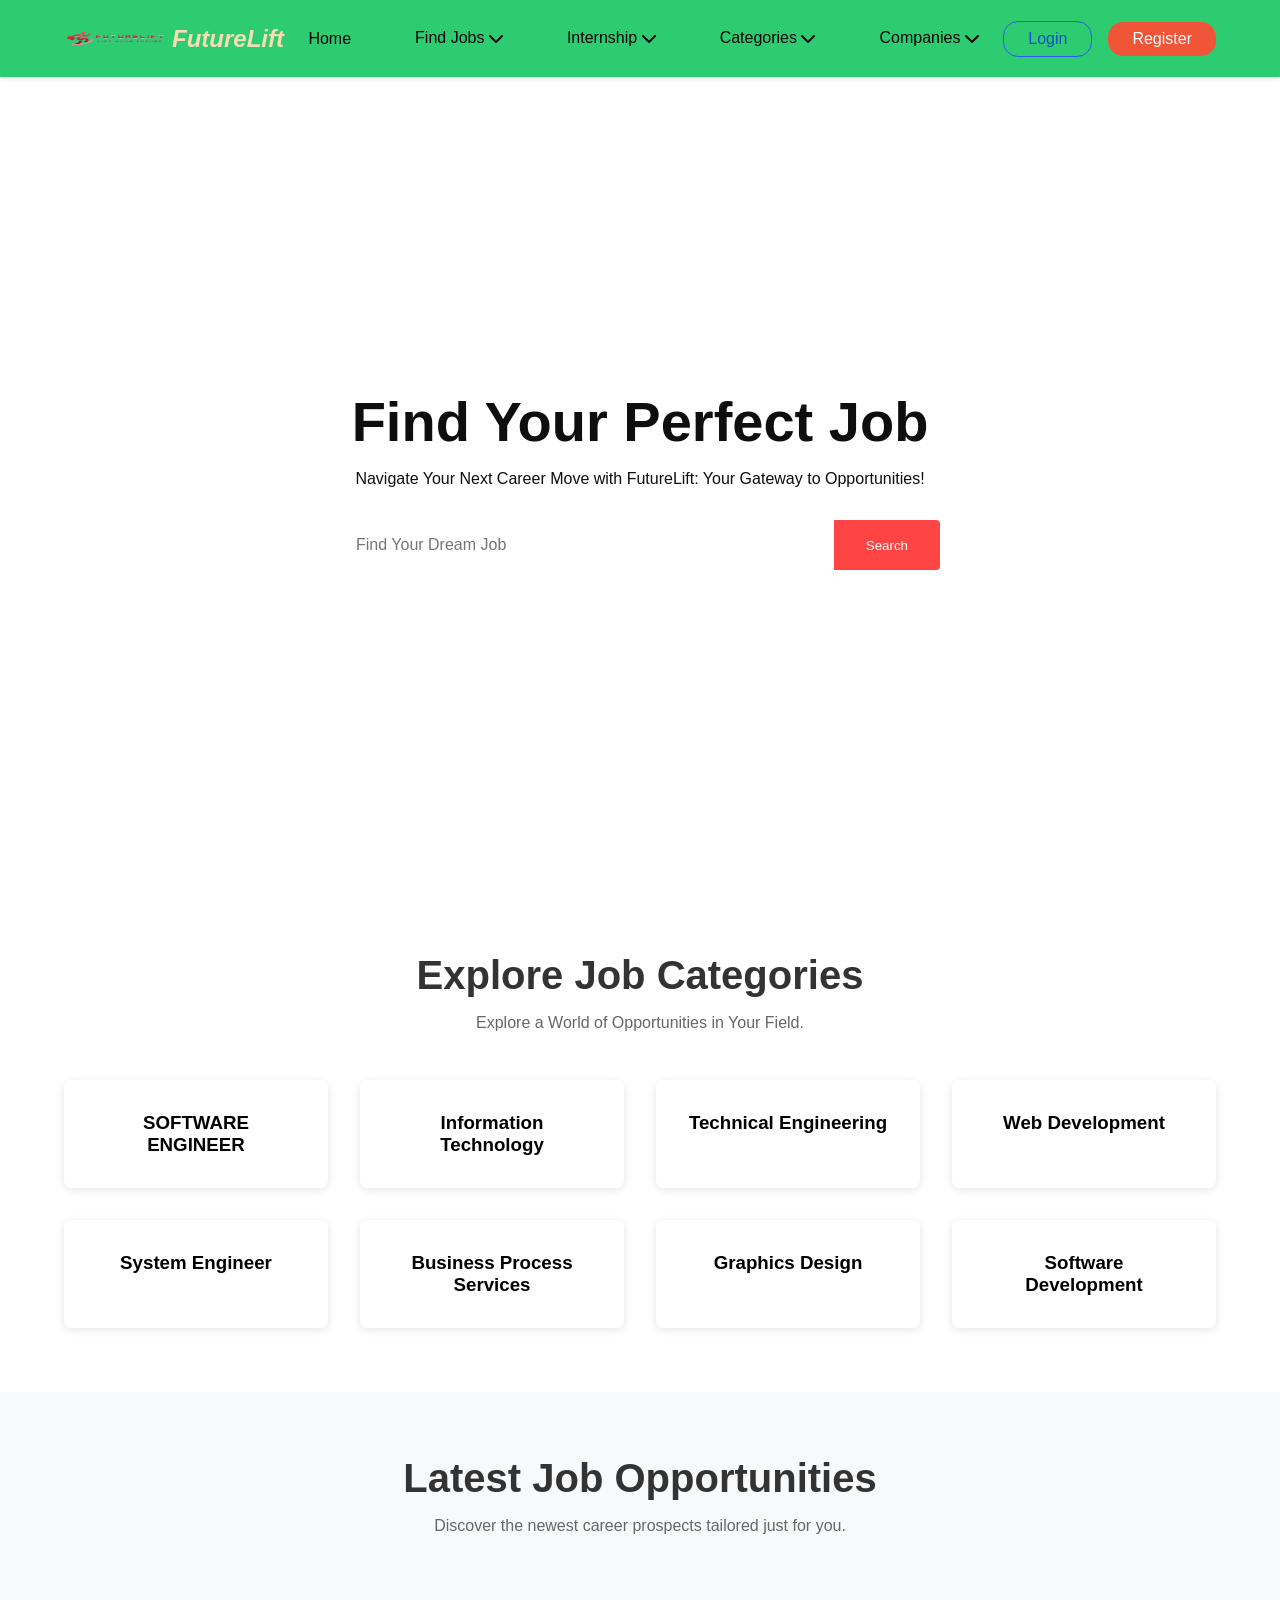
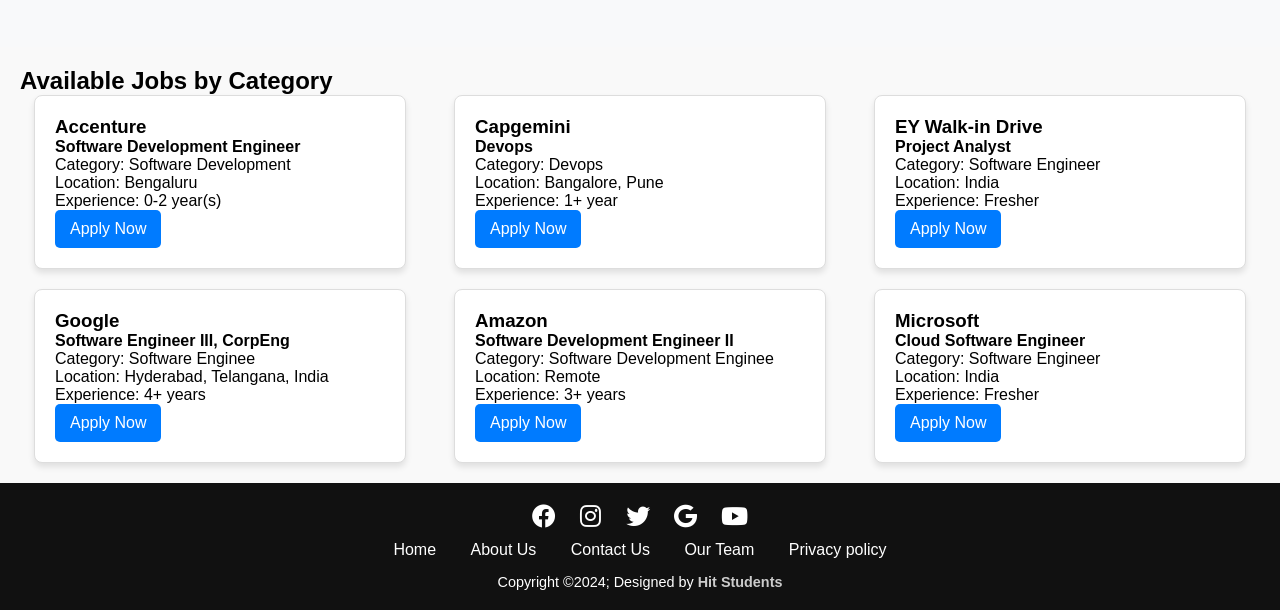
==== home.html @ 0b6f00b4 "Add files via upload" ====
<!DOCTYPE html>
<html lang="en">
<head>
    <meta charset="UTF-8">
    <meta name="viewport" content="width=device-width, initial-scale=1.0">
    <title>FutureLift - Lift Your Future</title>
    <link href="https://cdnjs.cloudflare.com/ajax/libs/font-awesome/6.0.0/css/all.min.css" rel="stylesheet">
    <link rel="stylesheet" href="/css/home/home.css">
    <style>
        
        
    </style>
</head>
<body>
    <nav>
        <a href="home.html" class="logo">
            <img src="/images/home/logo.png" alt="FutureLift Logo">
            FutureLift
        </a>
        
        <div class="nav-links">
            <a href="#home" class="active">Home</a>
            
            <div class="dropdown">
                <a href="#jobs">Find Jobs <i class="fas fa-chevron-down"></i></a>
                <div class="dropdown-content">
                    <a href="#recent-jobs">Recent Jobs</a>
                    <a href="#remote-jobs">Remote Jobs</a>
                    <a href="#featured-jobs">Featured Jobs</a>
                    <a href="#job-by-location">Jobs by Location</a>
                </div>
            </div>
            
            <div class="dropdown">
                <a href="#internship">Internship <i class="fas fa-chevron-down"></i></a>
                <div class="dropdown-content">
                    <a href="#technical">Technical</a>
                    <a href="#non-technical">Non-Technical</a>
                    <a href="#paid">Paid Internships</a>
                    <a href="#remote">Remote Internships</a>
                </div>
            </div>
            
            <div class="dropdown">
                <a href="#categories">Categories <i class="fas fa-chevron-down"></i></a>
                <div class="dropdown-content">
                    <a href="#software">Software Development</a>
                    <a href="#marketing">Marketing</a>
                    <a href="#design">Design</a>
                    <a href="#engineering">Engineering</a>
                </div>
            </div>
            
            <div class="dropdown">
                <a href="#companies">Companies <i class="fas fa-chevron-down"></i></a>
                <div class="dropdown-content">
                    <a href="#top-companies">Top Companies</a>
                    <a href="#startups">Startups</a>
                    <a href="#mnc">MNCs</a>
                    <a href="#featured-companies">Featured Companies</a>
                </div>
            </div>
        </div>

        <div class="auth-buttons">
            <a href="/pages/login.html " class="login-btn">Login</a>
            <a href="/pages/login.html" class="signup-btn">Register</a>
        </div>

        <div class="mobile-menu">
            <i class="fas fa-bars mobile-menu-icon"></i>
        </div>
    </nav><section class="hero">
        <h1>Find Your Perfect Job</h1>
        <p>Navigate Your Next Career Move with FutureLift: Your Gateway to Opportunities!</p>
        <div class="search-box">
            <input type="text" placeholder="Find Your Dream Job">
            <button>Search</button>
        </div>
    </section>

    <section class="categories">
        <div class="section-header">
            <h2>Explore Job Categories</h2>
            <p>Explore a World of Opportunities in Your Field.</p>
        </div>
        <div class="category-grid">
            <div class="category-card">
                <h3>SOFTWARE ENGINEER</h3>
            </div>
            <div class="category-card">
                <h3>Information Technology</h3>
            </div>
            <div class="category-card">
                <h3>Technical Engineering</h3>
            </div>
            <div class="category-card">
                <h3>Web Development</h3>
            </div>
            <div class="category-card">
                <h3>System Engineer</h3>
            </div>
            <div class="category-card">
                <h3>Business Process Services</h3>
            </div>
            <div class="category-card">
                <h3>Graphics Design</h3>
            </div>
            <div class="category-card">
                <h3>Software Development</h3>
            </div>
        </div>
    </section>

    <section class="latest-jobs">
        <div class="section-header">
            <h2>Latest Job Opportunities</h2>
            <p>Discover the newest career prospects tailored just for you.</p>
        </div>
    </section>
    <section id="job-listings" class="job-section">
        <h2>Available Jobs by Category</h2>
        <div class="job-container">
           <div class="job-card">
              <h3>Accenture</h3>
              <h4>Software Development Engineer</h4>
              <p>Category: Software Development</p>
              <p>Location: Bengaluru</p>
              <p>Experience:  0-2 year(s) </p>
              <a href="https://candidate.accenture.com/8c7f34d7-d0f8-4d82-b3cf-37eaf5c6774c/b2c_1a_signin_ijp_pjp_oidc/oauth2/v2.0/authorize?client_id=915fb3d6-86c9-4170-90d1-fdd807f42f2e&scope=openid%20profile%20offline_access&redirect_uri=https%3A%2F%2Fmycareer.accenture.com&client-request-id=e925e995-79ce-425d-8206-88be9c41c418&response_mode=fragment&response_type=code&x-client-SKU=msal.js.browser&x-client-VER=3.0.2&client_info=1&code_challenge=Kq88uVYjpJngDeoSoVKyeI3D7xJrkVofIVlTugBz__M&code_challenge_method=S256&nonce=1a06aef2-3ece-44e5-833a-481d01e190ae&state=eyJpZCI6ImNlZWY4ODlmLWZhM2UtNDI2NC04ZWFmLTRiMjc2MmNhNzE1YiIsIm1ldGEiOnsiaW50ZXJhY3Rpb25UeXBlIjoicmVkaXJlY3QifX0%3D" class="apply-btn">Apply Now</a>
           </div>
           <div class="job-card">
              <h3>Capgemini</h3>
              <h4>Devops</h4>
              <p>Category: Devops</p>
              <p>Location: Bangalore, Pune</p>
              <p>Experience: 1+ year</p>
              <a href="https://careers.capgemini.com/job/Pune-Devops/1146786901/?feedId=388633&utm_source=CareerSite&tcsource=apply" class="apply-btn">Apply Now</a>
           </div>
           <div class="job-card">
            <h3>EY Walk-in Drive</h3>
            <h4>Project Analyst</h4>
            <p>Category: Software Engineer</p>
            <p>Location: India</p>
            <p>Experience: Fresher</p>
            <a href="https://fresheropenings.com/ey-walk-in-drive-2024/" class="apply-btn">Apply Now</a>
          </div>
          <div class="job-card">
            <h3>Google</h3>
            <h4>Software Engineer III, CorpEng</h4>
            <p>Category: Software Enginee</p>
            <p>Location: Hyderabad, Telangana, India</p>
            <p>Experience: 4+ years</p>
            <a href="https://www.google.com/about/careers/applications/jobs/results/97411123313025734-software-engineer-iii-corpeng?location=India" class="apply-btn">Apply Now</a>
          </div>
          <div class="job-card">
            <h3>Amazon</h3>
            <h4>Software Development Engineer II</h4>
            <p>Category: Software Development Enginee</p>
            <p>Location: Remote</p>
            <p>Experience: 3+ years</p>
            <a href="https://www.amazon.jobs/en/jobs/2842379/software-development-engineer-ii-amazon-customer-service" class="apply-btn">Apply Now</a>
          </div>
          <div class="job-card">
            <h3>Microsoft</h3>
            <h4>Cloud Software Engineer</h4>
            <p>Category: Software Engineer</p>
            <p>Location: India</p>
            <p>Experience: Fresher</p>
            <a href="https://careers.microsoft.com/v2/global/en/home.html" class="apply-btn">Apply Now</a>
          </div>
           <!-- Add more job cards as needed -->
        </div>
     </section>
    
        <footer class="footer">
            <div class="social-media">
                <a href="#"><i class="fab fa-facebook"></i></a>
                <a href="#"><i class="fab fa-instagram"></i></a>
                <a href="#"><i class="fab fa-twitter"></i></a>
                <a href="#"><i class="fab fa-google"></i></a>
                <a href="#"><i class="fab fa-youtube"></i></a>
            </div>
            <div class="footer-links">
                <a href="home.html">Home</a>
                <a href="/pages/about.html">About Us</a>
                <a href="/pages/contact.html">Contact Us</a>
                <a href="/pages/ourteam.html">Our Team</a>
                <a href="/pages/privacy.html">Privacy policy</a>
            </div>
            <div class="footer-bottom">
                <p>Copyright ©2024; Designed by <strong>Hit Students</strong></p>
            </div>
        </footer>
    
    
    <script src="home.js"></script>
</body>
</html>
---- css/home/home.css ----
* {
    margin: 0;
    padding: 0;
    box-sizing: border-box;
    font-family: -apple-system, BlinkMacSystemFont, 'Segoe UI', Roboto, Oxygen, Ubuntu, Cantarell, sans-serif;
}

/* Navigation */
nav {
    display: flex;
    justify-content: space-between;
    align-items: center;
    padding: 1rem 5%;
    background:#2ecc71;
    box-shadow: 0 2px 5px rgba(0,0,0,0.1);
    position: fixed;
    width: 100%;
    top: 0;
    z-index: 1000;
}

.logo {
    display: flex;
    align-items: center;
    gap: 0.5rem;
    font-size: 1.5rem;
    color:wheat;
    font-weight: bold;
    font-style: italic;
    text-decoration:solid;
}

.logo img {
    width: 100px;
    height: 45px;
}

.nav-links {
    display: flex;
    gap: 2rem;
    align-items: center;
}

.nav-links a {
    text-decoration: none;
    color: black;
    font-weight: 500;
    padding: 0.4rem 1rem;
    border-radius: 4px;
    transition: all 0.3s ease;
}

.nav-links a:hover {
    background: #f0f0f0;
    /* color: ; */
}

/* .nav-links a.active {
    color: #0052cc;
    /* background: #e6f0ff; } */


.auth-buttons {
    display: flex;
    gap: 1rem;
    align-items: center;
}

.login-btn, .signup-btn {
    padding: 0.5rem 1.5rem;
    border-radius: 15px;
    text-decoration: none;
    font-weight: 500;
    transition: all 0.3s ease;
}

.login-btn {
    color: #0052cc;
    border: 1px solid #275df5;
   
}

.login-btn:hover {
    background: #e6f0ff;
}

.signup-btn {
    background: #f05537;
    border-color: #f05537;
    
    color: white;
}

.signup-btn:hover {
    background: orangered;
}

.mobile-menu {
    display: none;
    cursor: pointer;
}

.mobile-menu-icon {
    font-size: 1.5rem;
    color: #333;
}

/* Add padding to body to account for fixed navbar */
body {
    padding-top: 70px;
}

/* Mobile Menu Styles */
@media (max-width: 1024px) {
    .nav-links, .auth-buttons {
        display: none;
    }

    .mobile-menu {
        display: block;
    }

    .nav-links.active {
        display: flex;
        flex-direction: column;
        position: absolute;
        top: 70px;
        left: 0;
        right: 0;
        background: white;
        padding: 1rem;
        box-shadow: 0 2px 5px rgba(0,0,0,0.1);
        text-align: center;
    }

    .auth-buttons.active {
        display: flex;
        flex-direction: column;
        width: 100%;
        padding: 1rem;
    }

    .nav-links a {
        width: 100%;
        padding: 1rem;
    }

    .login-btn, .signup-btn {
        width: 100%;
        text-align: center;
        margin: 0.5rem 0;
    }
}
/* Hero Section */
.hero {
    background: linear-gradient(rgba(0,0,0,0.5), rgba(14, 13, 13, 0.5)), url('/api/placeholder/1920/1080');
    background-image: url("https://images.unsplash.com/photo-1517245386807-bb43f82c33c4?q=80&w=2070&auto=format&fit=crop&ixlib=rb-4.0.3&ixid=M3wxMjA3fDB8MHxwaG90by1wYWdlfHx8fGVufDB8fHx8fA%3D%3D");
    background-size: cover;
    background-position: center;
    height: 91vh;
    display: flex;
    flex-direction: column;
    justify-content: center;
    align-items: center;
    text-align: center;
    color: rgb(14, 14, 14);
    padding: 0 1rem;
}

.hero h1 {
    font-size: 3.5rem;
    margin-bottom: 1rem;
}

.search-box {
    display: flex;
    max-width: 600px;
    width: 100%;
    margin-top: 2rem;
}

.search-box input {
    flex: 1;
    padding: 1rem;
    border: none;
    border-radius: 4px 0 0 4px;
    font-size: 1rem;
}

.search-box button {
    padding: 1rem 2rem;
    background: #ff4444;
    color: white;
    border: none;
    border-radius: 0 4px 4px 0;
    cursor: pointer;
}

/* Categories Section */
.categories {
    padding: 4rem 5%;
}

.section-header {
    text-align: center;
    margin-bottom: 3rem;
}

.section-header h2 {
    font-size: 2.5rem;
    color: #333;
    margin-bottom: 1rem;
}

.section-header p {
    color: #666;
}

.category-grid {
    display: grid;
    grid-template-columns: repeat(auto-fit, minmax(250px, 1fr));
    gap: 2rem;
}

.category-card {
    background: white;
    padding: 2rem;
    border-radius: 8px;
    text-align: center;
    box-shadow: 0 2px 10px rgba(0,0,0,0.1);
    transition: transform 0.3s ease;
    cursor: pointer;
}

.category-card:hover {
    transform: translateY(-5px);
    background-color: #00d4ff;
}

/* Latest Jobs Section */
.latest-jobs {
    background: #f8f9fa;
    padding: 4rem 5%;
    /* background-image: url("https://plus.unsplash.com/premium_photo-1661328090120-a6ef40841abe?q=80&w=2070&auto=format&fit=crop&ixlib=rb-4.0.3&ixid=M3wxMjA3fDB8MHxwaG90by1wYWdlfHx8fGVufDB8fHx8fA%3D%3D");
    background-size: cover; */
}
.job-section {
    padding: 20px;
    background-color: #f9f9f9;
}

.job-container {
    display: flex;                /* Enables Flexbox */
    flex-wrap: wrap;              /* Ensures wrapping on smaller screens */
    justify-content: space-around; /* Distributes space evenly */
    gap: 20px;                    /* Adds spacing between job cards */
}

.job-card {
    background-color: white;
    border: 1px solid #ddd;
    border-radius: 8px;
    box-shadow: 0 4px 6px rgba(0, 0, 0, 0.1);
    padding: 20px;
    width: 30%;                   /* Adjust this for card width */
    min-width: 250px;             /* Minimum width to handle small screens */
    box-sizing: border-box;
    transition: transform 0.2s;
}

.job-card:hover {
    transform: translateY(-5px);  /* Slight hover effect */
    background-color: #00d4ff;
}
/* .category-card:hover {
    transform: translateY(-5px);
    background-color: #00d4ff;
} */

.apply-btn {
    display: inline-block;
    padding: 10px 15px;
    background-color: #007bff;
    color: white;
    text-decoration: none;
    border-radius: 5px;
    text-align: center;
}

.apply-btn:hover {
    background-color: #0056b3;
}

@media (max-width: 768px) {
    .nav-links {
        display: none;
    }

    .hero h1 {
        font-size: 2.5rem;
    }
}

/* Rest of your existing styles... */

/* Add styles for dropdown */
.dropdown {
    position: relative;
    display: inline-block;
}

.dropdown-content {
    display: none;
    position: absolute;
    background-color: white;
    min-width: 200px;
    box-shadow: 0 8px 16px rgba(0,0,0,0.1);
    border-radius: 4px;
    padding: 0.5rem 0;
    z-index: 1;
}

.dropdown:hover .dropdown-content {
    display: block;
}

.dropdown-content a {
    color: #333;
    padding: 0.75rem 1rem;
    text-decoration: none;
    display: block;
    transition: all 0.3s ease;
}

.dropdown-content a:hover {
    background-color: #f0f0f0;
    color: #0052cc;
}
.footer {
    background-color: #111;
    color: #fff;
    text-align: center;
    padding: 20px 0;
}

.social-media a {
    margin: 0 10px;
    color: #fff;
    font-size: 1.5em;
    text-decoration: none;
}

.social-media a:hover {
    color: #007bff;
}

.footer-links {
    margin-top: 10px;
}

.footer-links a {
    margin: 0 15px;
    color: #fff;
    text-decoration: none;
    font-size: 1em;
}

.footer-links a:hover {
    color: #007bff;
}

.footer-bottom {
    margin-top: 15px;
    font-size: 0.9em;
}

.footer-bottom strong {
    color: #ccc;
}

/* Your existing hero, categories, and other section styles remain the same */
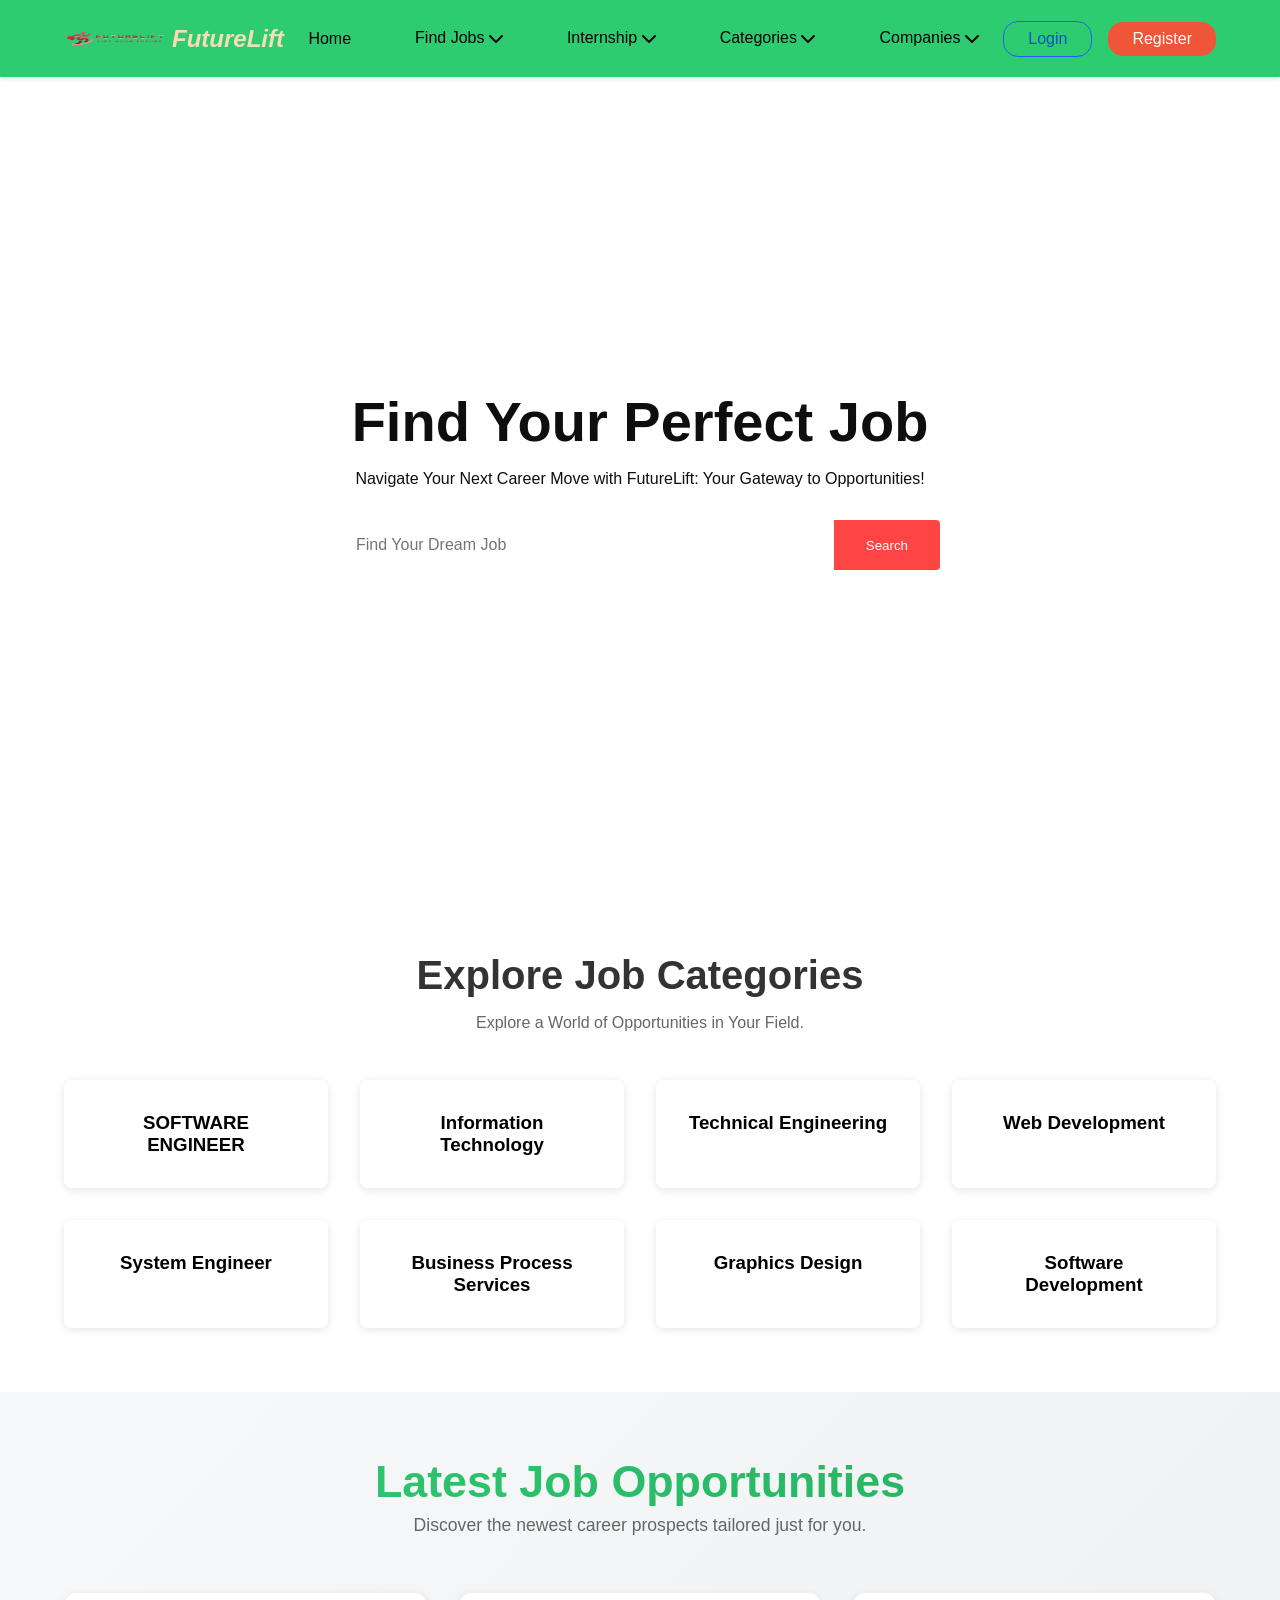
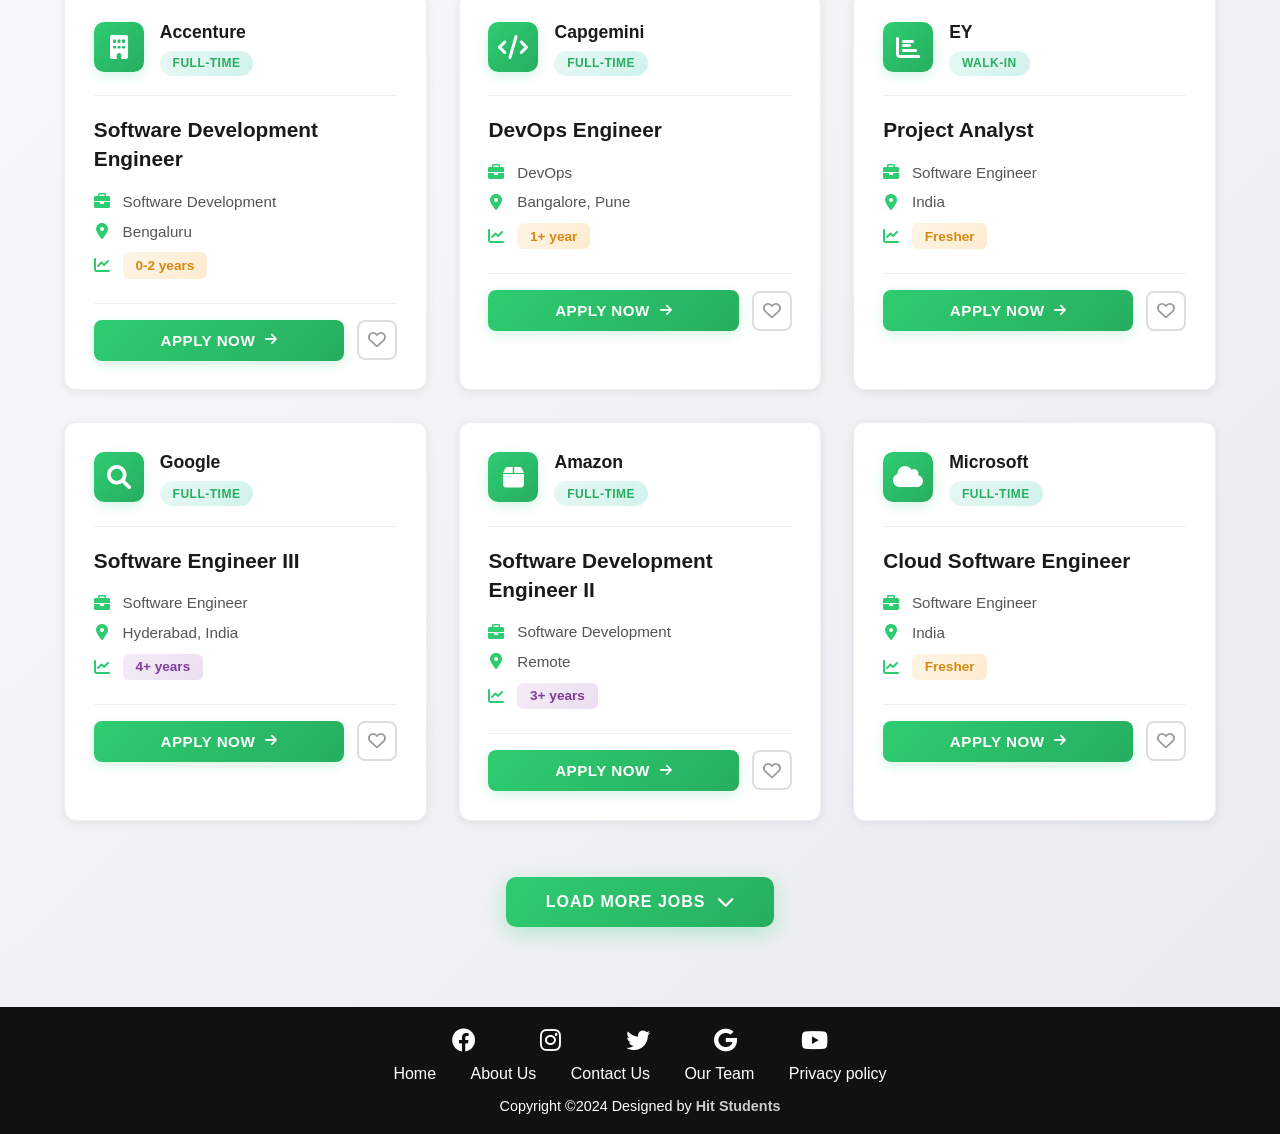
==== commit f9901a26: "updated ui" ====
--- a/home.html
+++ b/home.html
@@ -5,7 +5,7 @@
     <meta name="viewport" content="width=device-width, initial-scale=1.0">
     <title>FutureLift - Lift Your Future</title>
     <link href="https://cdnjs.cloudflare.com/ajax/libs/font-awesome/6.0.0/css/all.min.css" rel="stylesheet">
-    <link rel="stylesheet" href="/css/home/home.css">
+    <link rel="stylesheet" href="./css/home/home.css">
     <style>
         
         
@@ -14,7 +14,7 @@
 <body>
     <nav>
         <a href="home.html" class="logo">
-            <img src="/images/home/logo.png" alt="FutureLift Logo">
+            <img src="./images/home/logo.png" alt="FutureLift Logo">
             FutureLift
         </a>
         
@@ -63,14 +63,16 @@
         </div>
 
         <div class="auth-buttons">
-            <a href="/pages/login.html " class="login-btn">Login</a>
-            <a href="/pages/login.html" class="signup-btn">Register</a>
+            <a href="./pages/login.html" class="login-btn">Login</a>
+            <a href="./pages/login.html" class="signup-btn">Register</a>
         </div>
 
         <div class="mobile-menu">
             <i class="fas fa-bars mobile-menu-icon"></i>
         </div>
-    </nav><section class="hero">
+    </nav>
+    
+    <section class="hero">
         <h1>Find Your Perfect Job</h1>
         <p>Navigate Your Next Career Move with FutureLift: Your Gateway to Opportunities!</p>
         <div class="search-box">
@@ -117,59 +119,186 @@
             <h2>Latest Job Opportunities</h2>
             <p>Discover the newest career prospects tailored just for you.</p>
         </div>
-    </section>
-    <section id="job-listings" class="job-section">
-        <h2>Available Jobs by Category</h2>
         <div class="job-container">
            <div class="job-card">
-              <h3>Accenture</h3>
-              <h4>Software Development Engineer</h4>
-              <p>Category: Software Development</p>
-              <p>Location: Bengaluru</p>
-              <p>Experience:  0-2 year(s) </p>
-              <a href="https://candidate.accenture.com/8c7f34d7-d0f8-4d82-b3cf-37eaf5c6774c/b2c_1a_signin_ijp_pjp_oidc/oauth2/v2.0/authorize?client_id=915fb3d6-86c9-4170-90d1-fdd807f42f2e&scope=openid%20profile%20offline_access&redirect_uri=https%3A%2F%2Fmycareer.accenture.com&client-request-id=e925e995-79ce-425d-8206-88be9c41c418&response_mode=fragment&response_type=code&x-client-SKU=msal.js.browser&x-client-VER=3.0.2&client_info=1&code_challenge=Kq88uVYjpJngDeoSoVKyeI3D7xJrkVofIVlTugBz__M&code_challenge_method=S256&nonce=1a06aef2-3ece-44e5-833a-481d01e190ae&state=eyJpZCI6ImNlZWY4ODlmLWZhM2UtNDI2NC04ZWFmLTRiMjc2MmNhNzE1YiIsIm1ldGEiOnsiaW50ZXJhY3Rpb25UeXBlIjoicmVkaXJlY3QifX0%3D" class="apply-btn">Apply Now</a>
-           </div>
-           <div class="job-card">
-              <h3>Capgemini</h3>
-              <h4>Devops</h4>
-              <p>Category: Devops</p>
-              <p>Location: Bangalore, Pune</p>
-              <p>Experience: 1+ year</p>
-              <a href="https://careers.capgemini.com/job/Pune-Devops/1146786901/?feedId=388633&utm_source=CareerSite&tcsource=apply" class="apply-btn">Apply Now</a>
-           </div>
-           <div class="job-card">
-            <h3>EY Walk-in Drive</h3>
-            <h4>Project Analyst</h4>
-            <p>Category: Software Engineer</p>
-            <p>Location: India</p>
-            <p>Experience: Fresher</p>
-            <a href="https://fresheropenings.com/ey-walk-in-drive-2024/" class="apply-btn">Apply Now</a>
-          </div>
-          <div class="job-card">
-            <h3>Google</h3>
-            <h4>Software Engineer III, CorpEng</h4>
-            <p>Category: Software Enginee</p>
-            <p>Location: Hyderabad, Telangana, India</p>
-            <p>Experience: 4+ years</p>
-            <a href="https://www.google.com/about/careers/applications/jobs/results/97411123313025734-software-engineer-iii-corpeng?location=India" class="apply-btn">Apply Now</a>
-          </div>
-          <div class="job-card">
-            <h3>Amazon</h3>
-            <h4>Software Development Engineer II</h4>
-            <p>Category: Software Development Enginee</p>
-            <p>Location: Remote</p>
-            <p>Experience: 3+ years</p>
-            <a href="https://www.amazon.jobs/en/jobs/2842379/software-development-engineer-ii-amazon-customer-service" class="apply-btn">Apply Now</a>
-          </div>
-          <div class="job-card">
-            <h3>Microsoft</h3>
-            <h4>Cloud Software Engineer</h4>
-            <p>Category: Software Engineer</p>
-            <p>Location: India</p>
-            <p>Experience: Fresher</p>
-            <a href="https://careers.microsoft.com/v2/global/en/home.html" class="apply-btn">Apply Now</a>
-          </div>
-           <!-- Add more job cards as needed -->
+              <div class="job-card-header">
+                 <div class="company-icon"><i class="fas fa-building"></i></div>
+                 <div class="job-meta">
+                    <h3 class="company-name">Accenture</h3>
+                    <span class="job-type-badge">Full-time</span>
+                 </div>
+              </div>
+              <h4 class="job-title">Software Development Engineer</h4>
+              <div class="job-details">
+                 <div class="detail-item">
+                    <i class="fas fa-briefcase"></i>
+                    <span>Software Development</span>
+                 </div>
+                 <div class="detail-item">
+                    <i class="fas fa-map-marker-alt"></i>
+                    <span>Bengaluru</span>
+                 </div>
+                 <div class="detail-item">
+                    <i class="fas fa-chart-line"></i>
+                    <span class="experience-badge">0-2 years</span>
+                 </div>
+              </div>
+              <div class="card-footer">
+                 <a href="https://candidate.accenture.com/8c7f34d7-d0f8-4d82-b3cf-37eaf5c6774c/b2c_1a_signin_ijp_pjp_oidc/oauth2/v2.0/authorize?client_id=915fb3d6-86c9-4170-90d1-fdd807f42f2e&scope=openid%20profile%20offline_access&redirect_uri=https%3A%2F%2Fmycareer.accenture.com&client-request-id=e925e995-79ce-425d-8206-88be9c41c418&response_mode=fragment&response_type=code&x-client-SKU=msal.js.browser&x-client-VER=3.0.2&client_info=1&code_challenge=Kq88uVYjpJngDeoSoVKyeI3D7xJrkVofIVlTugBz__M&code_challenge_method=S256&nonce=1a06aef2-3ece-44e5-833a-481d01e190ae&state=eyJpZCI6ImNlZWY4ODlmLWZhM2UtNDI2NC04ZWFmLTRiMjc2MmNhNzE1YiIsIm1ldGEiOnsiaW50ZXJhY3Rpb25UeXBlIjoicmVkaXJlY3QifX0%3D" class="apply-btn">Apply Now <i class="fas fa-arrow-right"></i></a>
+                 <button class="save-btn" title="Save Job"><i class="far fa-heart"></i></button>
+              </div>
+           </div>
+
+           <div class="job-card">
+              <div class="job-card-header">
+                 <div class="company-icon"><i class="fas fa-code"></i></div>
+                 <div class="job-meta">
+                    <h3 class="company-name">Capgemini</h3>
+                    <span class="job-type-badge">Full-time</span>
+                 </div>
+              </div>
+              <h4 class="job-title">DevOps Engineer</h4>
+              <div class="job-details">
+                 <div class="detail-item">
+                    <i class="fas fa-briefcase"></i>
+                    <span>DevOps</span>
+                 </div>
+                 <div class="detail-item">
+                    <i class="fas fa-map-marker-alt"></i>
+                    <span>Bangalore, Pune</span>
+                 </div>
+                 <div class="detail-item">
+                    <i class="fas fa-chart-line"></i>
+                    <span class="experience-badge">1+ year</span>
+                 </div>
+              </div>
+              <div class="card-footer">
+                 <a href="https://careers.capgemini.com/job/Pune-Devops/1146786901/?feedId=388633&utm_source=CareerSite&tcsource=apply" class="apply-btn">Apply Now <i class="fas fa-arrow-right"></i></a>
+                 <button class="save-btn" title="Save Job"><i class="far fa-heart"></i></button>
+              </div>
+           </div>
+
+           <div class="job-card">
+              <div class="job-card-header">
+                 <div class="company-icon"><i class="fas fa-chart-bar"></i></div>
+                 <div class="job-meta">
+                    <h3 class="company-name">EY</h3>
+                    <span class="job-type-badge">Walk-in</span>
+                 </div>
+              </div>
+              <h4 class="job-title">Project Analyst</h4>
+              <div class="job-details">
+                 <div class="detail-item">
+                    <i class="fas fa-briefcase"></i>
+                    <span>Software Engineer</span>
+                 </div>
+                 <div class="detail-item">
+                    <i class="fas fa-map-marker-alt"></i>
+                    <span>India</span>
+                 </div>
+                 <div class="detail-item">
+                    <i class="fas fa-chart-line"></i>
+                    <span class="experience-badge fresher">Fresher</span>
+                 </div>
+              </div>
+              <div class="card-footer">
+                 <a href="https://fresheropenings.com/ey-walk-in-drive-2024/" class="apply-btn">Apply Now <i class="fas fa-arrow-right"></i></a>
+                 <button class="save-btn" title="Save Job"><i class="far fa-heart"></i></button>
+              </div>
+           </div>
+
+           <div class="job-card">
+              <div class="job-card-header">
+                 <div class="company-icon"><i class="fas fa-search"></i></div>
+                 <div class="job-meta">
+                    <h3 class="company-name">Google</h3>
+                    <span class="job-type-badge">Full-time</span>
+                 </div>
+              </div>
+              <h4 class="job-title">Software Engineer III</h4>
+              <div class="job-details">
+                 <div class="detail-item">
+                    <i class="fas fa-briefcase"></i>
+                    <span>Software Engineer</span>
+                 </div>
+                 <div class="detail-item">
+                    <i class="fas fa-map-marker-alt"></i>
+                    <span>Hyderabad, India</span>
+                 </div>
+                 <div class="detail-item">
+                    <i class="fas fa-chart-line"></i>
+                    <span class="experience-badge senior">4+ years</span>
+                 </div>
+              </div>
+              <div class="card-footer">
+                 <a href="https://www.google.com/about/careers/applications/jobs/results/97411123313025734-software-engineer-iii-corpeng?location=India" class="apply-btn">Apply Now <i class="fas fa-arrow-right"></i></a>
+                 <button class="save-btn" title="Save Job"><i class="far fa-heart"></i></button>
+              </div>
+           </div>
+
+           <div class="job-card">
+              <div class="job-card-header">
+                 <div class="company-icon"><i class="fas fa-box"></i></div>
+                 <div class="job-meta">
+                    <h3 class="company-name">Amazon</h3>
+                    <span class="job-type-badge">Full-time</span>
+                 </div>
+              </div>
+              <h4 class="job-title">Software Development Engineer II</h4>
+              <div class="job-details">
+                 <div class="detail-item">
+                    <i class="fas fa-briefcase"></i>
+                    <span>Software Development</span>
+                 </div>
+                 <div class="detail-item">
+                    <i class="fas fa-map-marker-alt"></i>
+                    <span>Remote</span>
+                 </div>
+                 <div class="detail-item">
+                    <i class="fas fa-chart-line"></i>
+                    <span class="experience-badge senior">3+ years</span>
+                 </div>
+              </div>
+              <div class="card-footer">
+                 <a href="https://www.amazon.jobs/en/jobs/2842379/software-development-engineer-ii-amazon-customer-service" class="apply-btn">Apply Now <i class="fas fa-arrow-right"></i></a>
+                 <button class="save-btn" title="Save Job"><i class="far fa-heart"></i></button>
+              </div>
+           </div>
+
+           <div class="job-card">
+              <div class="job-card-header">
+                 <div class="company-icon"><i class="fas fa-cloud"></i></div>
+                 <div class="job-meta">
+                    <h3 class="company-name">Microsoft</h3>
+                    <span class="job-type-badge">Full-time</span>
+                 </div>
+              </div>
+              <h4 class="job-title">Cloud Software Engineer</h4>
+              <div class="job-details">
+                 <div class="detail-item">
+                    <i class="fas fa-briefcase"></i>
+                    <span>Software Engineer</span>
+                 </div>
+                 <div class="detail-item">
+                    <i class="fas fa-map-marker-alt"></i>
+                    <span>India</span>
+                 </div>
+                 <div class="detail-item">
+                    <i class="fas fa-chart-line"></i>
+                    <span class="experience-badge fresher">Fresher</span>
+                 </div>
+              </div>
+              <div class="card-footer">
+                 <a href="https://careers.microsoft.com/v2/global/en/home.html" class="apply-btn">Apply Now <i class="fas fa-arrow-right"></i></a>
+                 <button class="save-btn" title="Save Job"><i class="far fa-heart"></i></button>
+              </div>
+           </div>
+        </div>
+        <div class="load-more-container">
+           <button class="load-more-btn">
+              <span>Load More Jobs</span>
+              <i class="fas fa-chevron-down"></i>
+           </button>
         </div>
      </section>
     
@@ -183,13 +312,13 @@
             </div>
             <div class="footer-links">
                 <a href="home.html">Home</a>
-                <a href="/pages/about.html">About Us</a>
-                <a href="/pages/contact.html">Contact Us</a>
-                <a href="/pages/ourteam.html">Our Team</a>
-                <a href="/pages/privacy.html">Privacy policy</a>
+                <a href="./pages/about.html">About Us</a>
+                <a href="./pages/contact.html">Contact Us</a>
+                <a href="./pages/ourteam.html">Our Team</a>
+                <a href="./pages/privacy.html">Privacy policy</a>
             </div>
             <div class="footer-bottom">
-                <p>Copyright ©2024; Designed by <strong>Hit Students</strong></p>
+                <p>Copyright ©2024  Designed by <strong>Hit Students</strong></p>
             </div>
         </footer>
     
--- a/css/home/home.css
+++ b/css/home/home.css
@@ -239,56 +239,376 @@
 
 /* Latest Jobs Section */
 .latest-jobs {
-    background: #f8f9fa;
+    background: linear-gradient(135deg, #f8f9fa 0%, #e9ecef 100%);
     padding: 4rem 5%;
-    /* background-image: url("https://plus.unsplash.com/premium_photo-1661328090120-a6ef40841abe?q=80&w=2070&auto=format&fit=crop&ixlib=rb-4.0.3&ixid=M3wxMjA3fDB8MHxwaG90by1wYWdlfHx8fGVufDB8fHx8fA%3D%3D");
-    background-size: cover; */
-}
-.job-section {
-    padding: 20px;
-    background-color: #f9f9f9;
+}
+
+.latest-jobs .section-header {
+    margin-bottom: 3.5rem;
+}
+
+.latest-jobs .section-header h2 {
+    font-size: 2.8rem;
+    font-weight: 700;
+    background: linear-gradient(135deg, #2ecc71 0%, #27ae60 100%);
+    -webkit-background-clip: text;
+    -webkit-text-fill-color: transparent;
+    background-clip: text;
+    margin-bottom: 0.5rem;
+}
+
+.latest-jobs .section-header p {
+    font-size: 1.1rem;
+    color: #666;
+    font-weight: 500;
 }
 
 .job-container {
-    display: flex;                /* Enables Flexbox */
-    flex-wrap: wrap;              /* Ensures wrapping on smaller screens */
-    justify-content: space-around; /* Distributes space evenly */
-    gap: 20px;                    /* Adds spacing between job cards */
+    display: grid;
+    grid-template-columns: repeat(auto-fit, minmax(320px, 1fr));
+    gap: 2rem;
+    max-width: 1400px;
+    margin: 0 auto;
 }
 
 .job-card {
-    background-color: white;
-    border: 1px solid #ddd;
-    border-radius: 8px;
-    box-shadow: 0 4px 6px rgba(0, 0, 0, 0.1);
-    padding: 20px;
-    width: 30%;                   /* Adjust this for card width */
-    min-width: 250px;             /* Minimum width to handle small screens */
-    box-sizing: border-box;
-    transition: transform 0.2s;
+    background: white;
+    border-radius: 12px;
+    box-shadow: 0 2px 8px rgba(0, 0, 0, 0.08);
+    padding: 1.8rem;
+    transition: all 0.3s cubic-bezier(0.4, 0, 0.2, 1);
+    border: 1px solid #f0f0f0;
+    position: relative;
+    overflow: hidden;
+}
+
+.job-card::before {
+    content: '';
+    position: absolute;
+    top: 0;
+    left: 0;
+    right: 0;
+    height: 4px;
+    background: linear-gradient(90deg, #2ecc71 0%, #27ae60 100%);
+    transform: scaleX(0);
+    transform-origin: left;
+    transition: transform 0.4s cubic-bezier(0.4, 0, 0.2, 1);
 }
 
 .job-card:hover {
-    transform: translateY(-5px);  /* Slight hover effect */
-    background-color: #00d4ff;
-}
-/* .category-card:hover {
-    transform: translateY(-5px);
-    background-color: #00d4ff;
-} */
+    transform: translateY(-8px);
+    box-shadow: 0 12px 24px rgba(46, 204, 113, 0.15), 0 8px 16px rgba(0, 0, 0, 0.1);
+}
+
+.job-card:hover::before {
+    transform: scaleX(1);
+}
+
+.job-card-header {
+    display: flex;
+    align-items: flex-start;
+    gap: 1rem;
+    margin-bottom: 1.2rem;
+    padding-bottom: 1.2rem;
+    border-bottom: 1px solid #f0f0f0;
+}
+
+.company-icon {
+    width: 50px;
+    height: 50px;
+    background: linear-gradient(135deg, #2ecc71 0%, #27ae60 100%);
+    border-radius: 10px;
+    display: flex;
+    align-items: center;
+    justify-content: center;
+    color: white;
+    font-size: 1.5rem;
+    flex-shrink: 0;
+    box-shadow: 0 4px 12px rgba(46, 204, 113, 0.2);
+}
+
+.job-meta {
+    flex: 1;
+    display: flex;
+    flex-direction: column;
+    gap: 0.5rem;
+}
+
+.company-name {
+    font-size: 1.1rem;
+    font-weight: 700;
+    color: #1a1a1a;
+    margin: 0;
+}
+
+.job-type-badge {
+    display: inline-block;
+    background: linear-gradient(135deg, #e8f8f5 0%, #d1f2eb 100%);
+    color: #27ae60;
+    padding: 0.35rem 0.8rem;
+    border-radius: 20px;
+    font-size: 0.75rem;
+    font-weight: 600;
+    width: fit-content;
+    text-transform: uppercase;
+    letter-spacing: 0.5px;
+}
+
+.job-title {
+    font-size: 1.3rem;
+    font-weight: 700;
+    color: #1a1a1a;
+    margin: 0 0 1.2rem 0;
+    line-height: 1.4;
+    display: -webkit-box;
+    -webkit-line-clamp: 2;
+    -webkit-box-orient: vertical;
+    overflow: hidden;
+}
+
+.job-details {
+    display: flex;
+    flex-direction: column;
+    gap: 0.8rem;
+    margin-bottom: 1.5rem;
+}
+
+.detail-item {
+    display: flex;
+    align-items: center;
+    gap: 0.8rem;
+    font-size: 0.95rem;
+    color: #555;
+}
+
+.detail-item i {
+    color: #2ecc71;
+    width: 16px;
+    text-align: center;
+    font-size: 1rem;
+}
+
+.experience-badge {
+    display: inline-block;
+    background: linear-gradient(135deg, #fef5e7 0%, #fdebd0 100%);
+    color: #d68910;
+    padding: 0.35rem 0.8rem;
+    border-radius: 6px;
+    font-size: 0.85rem;
+    font-weight: 600;
+    text-align: center;
+}
+
+.experience-badge.fresher {
+    background: linear-gradient(135deg, #fef5e7 0%, #fdebd0 100%);
+    color: #d68910;
+}
+
+.experience-badge.senior {
+    background: linear-gradient(135deg, #f4ecf7 0%, #ebdef0 100%);
+    color: #7d3c98;
+}
+
+.card-footer {
+    display: flex;
+    align-items: center;
+    justify-content: space-between;
+    gap: 0.8rem;
+    padding-top: 1rem;
+    border-top: 1px solid #f0f0f0;
+}
 
 .apply-btn {
-    display: inline-block;
-    padding: 10px 15px;
-    background-color: #007bff;
+    flex: 1;
+    display: inline-flex;
+    align-items: center;
+    justify-content: center;
+    gap: 0.6rem;
+    padding: 0.75rem 1.2rem;
+    background: linear-gradient(135deg, #2ecc71 0%, #27ae60 100%);
     color: white;
     text-decoration: none;
-    border-radius: 5px;
-    text-align: center;
+    border-radius: 8px;
+    font-weight: 600;
+    font-size: 0.95rem;
+    transition: all 0.3s cubic-bezier(0.4, 0, 0.2, 1);
+    border: none;
+    cursor: pointer;
+    text-transform: uppercase;
+    letter-spacing: 0.5px;
+    box-shadow: 0 4px 12px rgba(46, 204, 113, 0.2);
 }
 
 .apply-btn:hover {
-    background-color: #0056b3;
+    transform: translateX(3px);
+    background: linear-gradient(135deg, #27ae60 0%, #229954 100%);
+    box-shadow: 0 6px 20px rgba(46, 204, 113, 0.3);
+}
+
+.apply-btn i {
+    font-size: 0.85rem;
+    transition: transform 0.3s ease;
+}
+
+.apply-btn:hover i {
+    transform: translateX(3px);
+}
+
+.save-btn {
+    width: 40px;
+    height: 40px;
+    border: 2px solid #ddd;
+    background: white;
+    border-radius: 8px;
+    cursor: pointer;
+    display: flex;
+    align-items: center;
+    justify-content: center;
+    color: #999;
+    transition: all 0.3s cubic-bezier(0.4, 0, 0.2, 1);
+    font-size: 1.1rem;
+}
+
+.save-btn:hover {
+    border-color: #2ecc71;
+    color: #2ecc71;
+    background: linear-gradient(135deg, #f0fff4 0%, #e8f8f5 100%);
+    transform: scale(1.05);
+}
+
+/* Load More Button */
+.load-more-container {
+    display: flex;
+    justify-content: center;
+    align-items: center;
+    margin-top: 2.5rem;
+    padding: 1rem 0;
+}
+
+.load-more-btn {
+    display: inline-flex;
+    align-items: center;
+    justify-content: center;
+    gap: 0.8rem;
+    padding: 1rem 2.5rem;
+    background: linear-gradient(135deg, #2ecc71 0%, #27ae60 100%);
+    color: white;
+    border: none;
+    border-radius: 10px;
+    font-size: 1rem;
+    font-weight: 700;
+    text-transform: uppercase;
+    letter-spacing: 1px;
+    cursor: pointer;
+    transition: all 0.3s cubic-bezier(0.4, 0, 0.2, 1);
+    box-shadow: 0 6px 20px rgba(46, 204, 113, 0.3);
+    position: relative;
+    overflow: hidden;
+}
+
+.load-more-btn::before {
+    content: '';
+    position: absolute;
+    top: 0;
+    left: -100%;
+    width: 100%;
+    height: 100%;
+    background: linear-gradient(90deg, transparent, rgba(255, 255, 255, 0.2), transparent);
+    transition: left 0.5s ease;
+}
+
+.load-more-btn:hover::before {
+    left: 100%;
+}
+
+.load-more-btn:hover {
+    transform: translateY(-3px);
+    box-shadow: 0 10px 30px rgba(46, 204, 113, 0.4);
+    background: linear-gradient(135deg, #27ae60 0%, #229954 100%);
+}
+
+.load-more-btn:active {
+    transform: translateY(-1px);
+}
+
+.load-more-btn i {
+    font-size: 1.1rem;
+    transition: transform 0.3s cubic-bezier(0.4, 0, 0.2, 1);
+}
+
+.load-more-btn:hover i {
+    transform: translateY(3px);
+}
+
+/* Responsive Design */
+@media (max-width: 1200px) {
+    .job-container {
+        grid-template-columns: repeat(auto-fit, minmax(280px, 1fr));
+    }
+}
+
+@media (max-width: 768px) {
+    .latest-jobs {
+        padding: 2.5rem 4%;
+    }
+
+    .latest-jobs .section-header h2 {
+        font-size: 2rem;
+    }
+
+    .job-container {
+        grid-template-columns: 1fr;
+        gap: 1.5rem;
+    }
+
+    .job-card {
+        padding: 1.5rem;
+    }
+
+    .apply-btn {
+        width: 100%;
+    }
+}
+
+@media (max-width: 480px) {
+    .latest-jobs {
+        padding: 1.5rem 3%;
+    }
+
+    .latest-jobs .section-header h2 {
+        font-size: 1.5rem;
+    }
+
+    .latest-jobs .section-header p {
+        font-size: 0.95rem;
+    }
+
+    .job-card-header {
+        gap: 0.8rem;
+    }
+
+    .company-icon {
+        width: 45px;
+        height: 45px;
+        font-size: 1.3rem;
+    }
+
+    .job-title {
+        font-size: 1.1rem;
+    }
+
+    .detail-item {
+        font-size: 0.9rem;
+    }
+
+    .card-footer {
+        flex-direction: column;
+        gap: 0.8rem;
+    }
+
+    .save-btn {
+        width: 100%;
+    }
 }
 
 @media (max-width: 768px) {
@@ -344,7 +664,7 @@
 }
 
 .social-media a {
-    margin: 0 10px;
+    margin: 0 30px;
     color: #fff;
     font-size: 1.5em;
     text-decoration: none;
